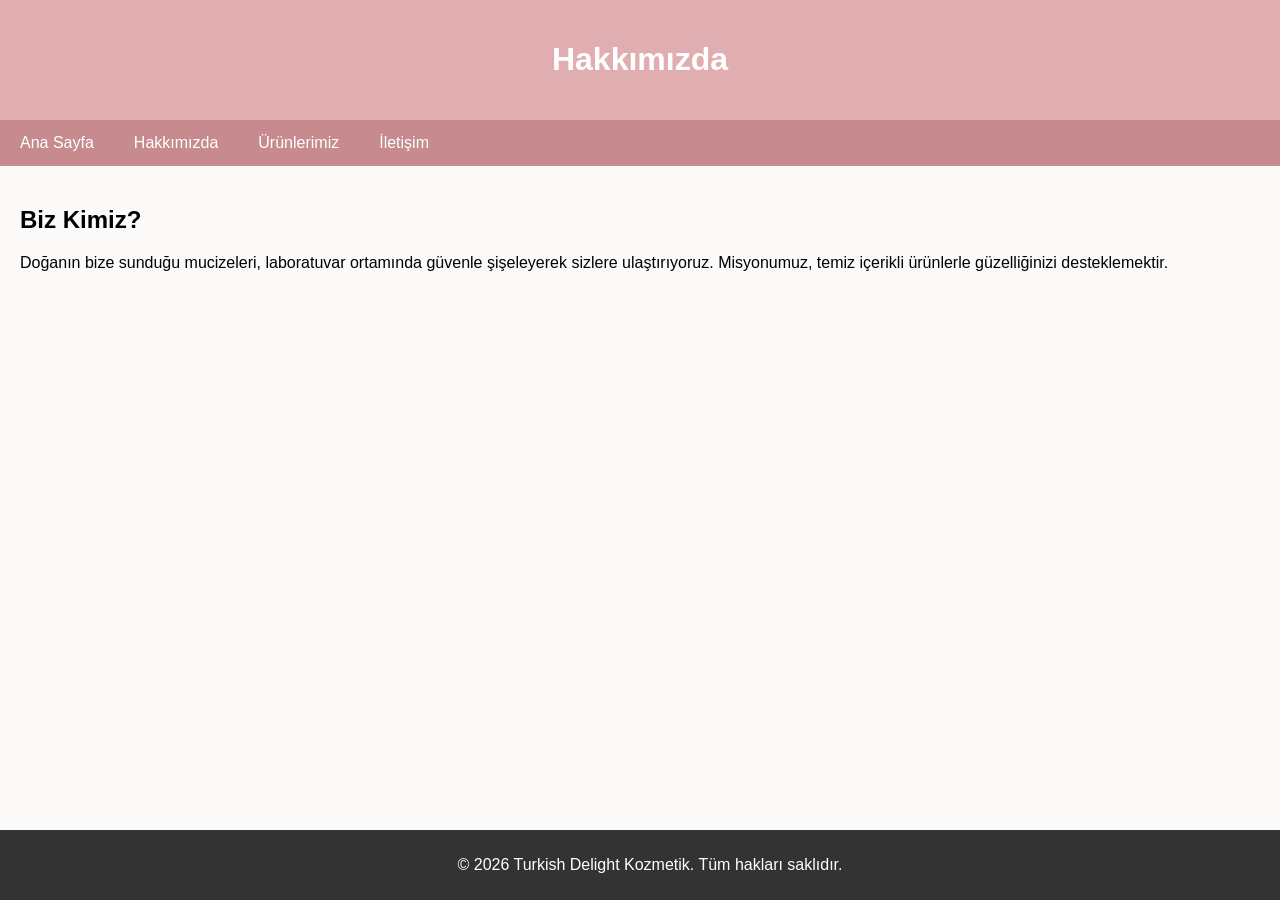
==== hakkimizda.html @ 5a77c10d "Add files via upload" ====
<!DOCTYPE html>
<html lang="tr">
<head>
    <meta charset="UTF-8">
    <title>Hakkımızda - Turkish Delight</title>
    <link rel="stylesheet" href="style.css">
</head>
<body>

<header>
    <h1>Hakkımızda</h1>
</header>

<nav>
    <a href="index.html">Ana Sayfa</a>
    <a href="hakkimizda.html">Hakkımızda</a>
    <a href="urunler.html">Ürünlerimiz</a>
    <a href="iletisim.html">İletişim</a>
</nav>

<main>
    <h2>Biz Kimiz?</h2>
    <p>Doğanın bize sunduğu mucizeleri, laboratuvar ortamında güvenle şişeleyerek sizlere ulaştırıyoruz. Misyonumuz, temiz içerikli ürünlerle güzelliğinizi desteklemektir.</p>
</main>

<footer>
    <p>&copy; 2026 Turkish Delight Kozmetik. Tüm hakları saklıdır.</p>
</footer>

</body>
</html>
---- style.css ----
/* style.css */
body {
    font-family: Arial, sans-serif;
    margin: 0;
    padding: 0;
    background-color: #fcf9f9;
}

header {
    background-color: #e0aeb1;
    color: white;
    text-align: center;
    padding: 20px;
}

nav {
    background-color: #c78b8f;
    overflow: hidden;
}

nav a {
    float: left;
    display: block;
    color: white;
    text-align: center;
    padding: 14px 20px;
    text-decoration: none;
}

nav a:hover {
    background-color: #a86b6f;
}

main {
    padding: 20px;
}

footer {
    background-color: #333;
    color: white;
    text-align: center;
    padding: 10px;
    position: fixed;
    bottom: 0;
    width: 100%;
}

table {
    width: 100%;
    border-collapse: collapse;
}

table, th, td {
    border: 1px solid #c78b8f;
}

th, td {
    padding: 10px;
    text-align: left;
}
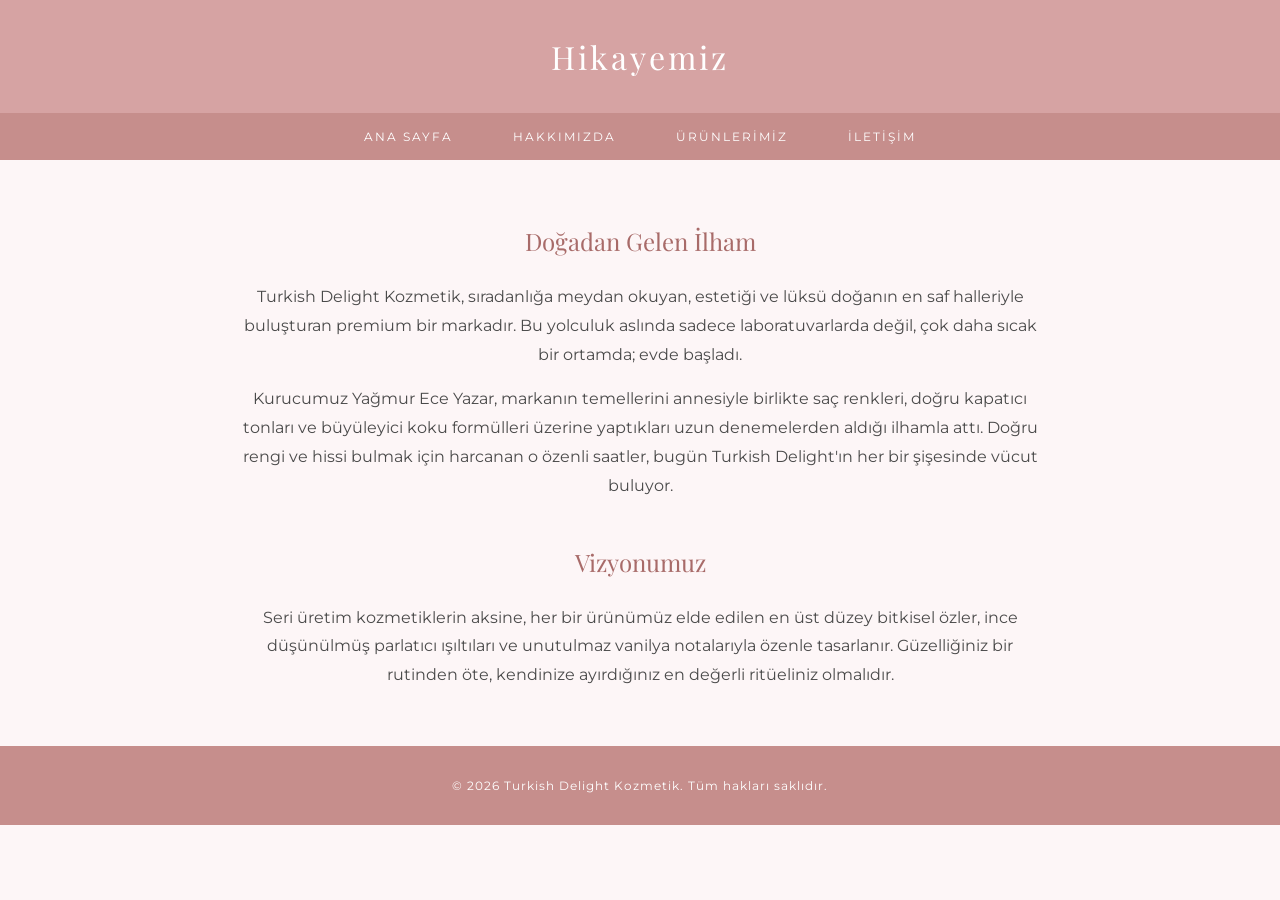
==== commit 3a4523b6: "Add files via upload" ====
--- a/hakkimizda.html
+++ b/hakkimizda.html
@@ -2,13 +2,13 @@
 <html lang="tr">
 <head>
     <meta charset="UTF-8">
-    <title>Hakkımızda - Turkish Delight</title>
+    <title>Hikayemiz - Turkish Delight</title>
     <link rel="stylesheet" href="style.css">
 </head>
 <body>
 
 <header>
-    <h1>Hakkımızda</h1>
+    <h1>Hikayemiz</h1>
 </header>
 
 <nav>
@@ -18,9 +18,14 @@
     <a href="iletisim.html">İletişim</a>
 </nav>
 
-<main>
-    <h2>Biz Kimiz?</h2>
-    <p>Doğanın bize sunduğu mucizeleri, laboratuvar ortamında güvenle şişeleyerek sizlere ulaştırıyoruz. Misyonumuz, temiz içerikli ürünlerle güzelliğinizi desteklemektir.</p>
+<main style="max-width: 800px; text-align: center; line-height: 1.8;">
+    <h2>Doğadan Gelen İlham</h2>
+    <p>Turkish Delight Kozmetik, sıradanlığa meydan okuyan, estetiği ve lüksü doğanın en saf halleriyle buluşturan premium bir markadır. Bu yolculuk aslında sadece laboratuvarlarda değil, çok daha sıcak bir ortamda; evde başladı.</p>
+    
+    <p>Kurucumuz Yağmur Ece Yazar, markanın temellerini annesiyle birlikte saç renkleri, doğru kapatıcı tonları ve büyüleyici koku formülleri üzerine yaptıkları uzun denemelerden aldığı ilhamla attı. Doğru rengi ve hissi bulmak için harcanan o özenli saatler, bugün Turkish Delight'ın her bir şişesinde vücut buluyor.</p>
+
+    <h2 style="margin-top: 40px;">Vizyonumuz</h2>
+    <p>Seri üretim kozmetiklerin aksine, her bir ürünümüz elde edilen en üst düzey bitkisel özler, ince düşünülmüş parlatıcı ışıltıları ve unutulmaz vanilya notalarıyla özenle tasarlanır. Güzelliğiniz bir rutinden öte, kendinize ayırdığınız en değerli ritüeliniz olmalıdır.</p>
 </main>
 
 <footer>
--- a/style.css
+++ b/style.css
@@ -1,60 +1,202 @@
-/* style.css */
+/* style.css - Lüks ve Modern Tema */
+@import url('https://fonts.googleapis.com/css2?family=Playfair+Display:ital,wght@0,400;0,700;1,400&family=Montserrat:wght@300;400;500&display=swap');
+
 body {
-    font-family: Arial, sans-serif;
+    font-family: 'Montserrat', sans-serif; /* Modern ve sade font */
     margin: 0;
     padding: 0;
-    background-color: #fcf9f9;
+    background-color: #FDF6F7; /* Çok uçuk, zarif pudra pembesi */
+    color: #4a4a4a;
 }
 
 header {
-    background-color: #e0aeb1;
-    color: white;
-    text-align: center;
-    padding: 20px;
+    background-color: #D6A3A3; /* Lüks toz pembe */
+    color: white;
+    text-align: center;
+    padding: 35px 20px;
+    font-family: 'Playfair Display', serif; /* Zengin, tırnaklı başlık fontu */
+    letter-spacing: 3px;
+    box-shadow: 0 2px 10px rgba(0,0,0,0.05);
+}
+
+header h1 {
+    margin: 0;
+    font-size: 32px;
+    font-weight: 400;
 }
 
 nav {
-    background-color: #c78b8f;
+    background-color: #C68E8C; /* Koyu toz pembe / Gül kurusu */
+    display: flex;
+    justify-content: center;
+}
+
+nav a {
+    color: white;
+    padding: 16px 30px;
+    text-decoration: none;
+    text-transform: uppercase;
+    font-size: 12px;
+    letter-spacing: 2px;
+    transition: background-color 0.4s ease;
+}
+
+nav a:hover {
+    background-color: #A86B69;
+}
+
+/* Gönderdiğin Görseldeki Tam Ekran Ana Sayfa (Hero) Yapısı */
+.hero-section {
+    background-image: url('gorsel.jpg');
+    background-size: cover;
+    background-position: center;
+    height: 80vh; /* Ekranın %80'ini kaplar */
+    display: flex;
+    align-items: center;
+    justify-content: center;
+    text-align: center;
+    position: relative;
+}
+
+/* Resmin üzerine hafif pembemsi lüks bir filtre */
+.hero-section::before {
+    content: "";
+    position: absolute;
+    top: 0; left: 0; right: 0; bottom: 0;
+    background: rgba(214, 163, 163, 0.2); 
+}
+
+.hero-content {
+    position: relative;
+    z-index: 1;
+}
+
+.hero-content h2 {
+    font-family: 'Playfair Display', serif;
+    font-size: 55px;
+    color: white;
+    text-shadow: 2px 2px 10px rgba(0,0,0,0.2);
+    margin: 0;
+    letter-spacing: 1px;
+}
+
+main {
+    padding: 40px 20px;
+    max-width: 1200px;
+    margin: 0 auto;
+}
+
+/* Genel Başlıklar */
+h2, h3 {
+    font-family: 'Playfair Display', serif;
+    color: #A86B69;
+    text-align: center;
+    font-weight: normal;
+}
+
+/* ZARA Tarzı Ürün Grid Sistemi */
+.zara-grid {
+    display: flex;
+    justify-content: center;
+    gap: 50px;
+    flex-wrap: wrap;
+    margin-bottom: 60px;
+}
+
+.product-card {
+    width: 300px;
+    text-align: center;
+}
+
+.image-container {
+    width: 300px;
+    height: 300px;
+    position: relative;
     overflow: hidden;
-}
-
-nav a {
-    float: left;
-    display: block;
-    color: white;
-    text-align: center;
-    padding: 14px 20px;
-    text-decoration: none;
-}
-
-nav a:hover {
-    background-color: #a86b6f;
-}
-
-main {
-    padding: 20px;
-}
-
-footer {
-    background-color: #333;
-    color: white;
-    text-align: center;
-    padding: 10px;
-    position: fixed;
-    bottom: 0;
+    background-color: #f8f8f8;
+    box-shadow: 0 10px 20px rgba(0,0,0,0.05); /* Lüks gölge detayı */
+}
+
+.image-container img {
     width: 100%;
-}
-
+    height: 100%;
+    object-fit: cover;
+    position: absolute;
+    top: 0;
+    left: 0;
+    transition: opacity 0.5s ease;
+}
+
+.image-container .img-back { opacity: 0; }
+.image-container:hover .img-back { opacity: 1; }
+.image-container:hover .img-front { opacity: 0; }
+
+.product-info {
+    padding: 20px 0;
+}
+
+.product-title {
+    font-size: 13px;
+    text-transform: uppercase;
+    letter-spacing: 1.5px;
+    margin-bottom: 8px;
+    color: #222;
+}
+
+.product-price {
+    font-size: 15px;
+    color: #A86B69;
+    margin-bottom: 20px;
+    font-weight: 500;
+}
+
+.add-to-cart {
+    background-color: #C68E8C;
+    color: #fff;
+    border: none;
+    padding: 14px 0;
+    width: 100%;
+    text-transform: uppercase;
+    font-size: 11px;
+    letter-spacing: 2px;
+    cursor: pointer;
+    transition: background-color 0.4s;
+}
+
+.add-to-cart:hover {
+    background-color: #222; /* Siyaha dönüşen premium buton efekti */
+}
+
+/* Tablo Tasarımı */
 table {
     width: 100%;
     border-collapse: collapse;
-}
-
-table, th, td {
-    border: 1px solid #c78b8f;
-}
-
-th, td {
-    padding: 10px;
-    text-align: left;
+    margin-top: 20px;
+    background-color: #fff;
+    box-shadow: 0 5px 15px rgba(0,0,0,0.03);
+}
+
+table th {
+    background-color: #D6A3A3;
+    color: white;
+    font-family: 'Playfair Display', serif;
+    font-weight: normal;
+    letter-spacing: 1px;
+    padding: 15px;
+}
+
+table td {
+    padding: 15px;
+    border-bottom: 1px solid #f0e6e6;
+    color: #555;
+    text-align: center;
+}
+
+footer {
+    background-color: #C68E8C;
+    color: white;
+    text-align: center;
+    padding: 20px;
+    font-size: 12px;
+    letter-spacing: 1px;
 }
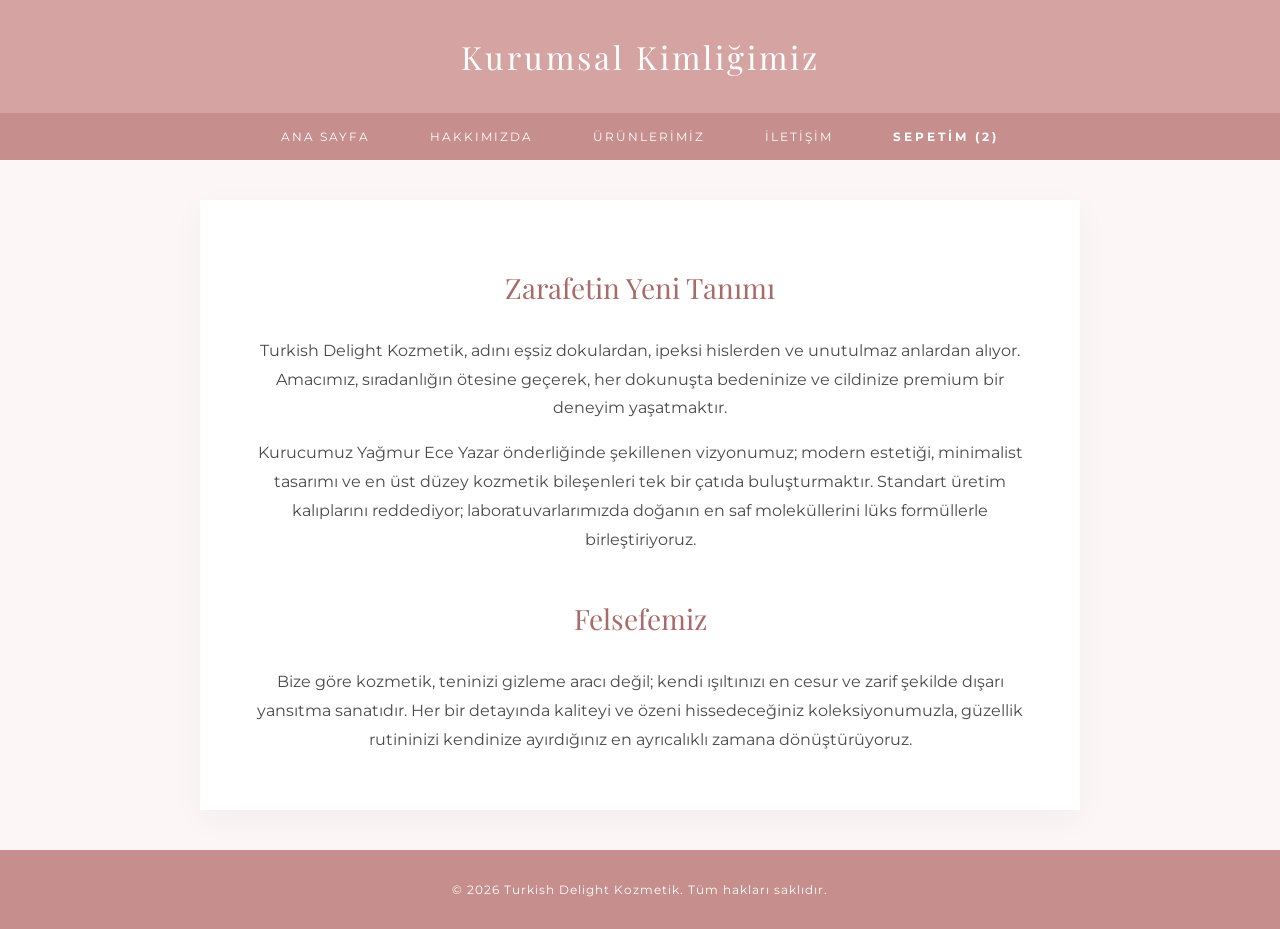
==== commit 153a555c: "Add files via upload" ====
--- a/hakkimizda.html
+++ b/hakkimizda.html
@@ -2,13 +2,13 @@
 <html lang="tr">
 <head>
     <meta charset="UTF-8">
-    <title>Hikayemiz - Turkish Delight</title>
+    <title>Kurumsal - Turkish Delight</title>
     <link rel="stylesheet" href="style.css">
 </head>
 <body>
 
 <header>
-    <h1>Hikayemiz</h1>
+    <h1>Kurumsal Kimliğimiz</h1>
 </header>
 
 <nav>
@@ -16,16 +16,17 @@
     <a href="hakkimizda.html">Hakkımızda</a>
     <a href="urunler.html">Ürünlerimiz</a>
     <a href="iletisim.html">İletişim</a>
+    <a href="sepet.html" style="font-weight: bold; letter-spacing: 3px;">SEPETİM (2)</a>
 </nav>
 
-<main style="max-width: 800px; text-align: center; line-height: 1.8;">
-    <h2>Doğadan Gelen İlham</h2>
-    <p>Turkish Delight Kozmetik, sıradanlığa meydan okuyan, estetiği ve lüksü doğanın en saf halleriyle buluşturan premium bir markadır. Bu yolculuk aslında sadece laboratuvarlarda değil, çok daha sıcak bir ortamda; evde başladı.</p>
+<main style="max-width: 800px; text-align: center; line-height: 1.8; margin: 40px auto; padding: 40px; background-color: #fff; box-shadow: 0 10px 30px rgba(0,0,0,0.04);">
+    <h2 style="color: #A86B69; font-size: 28px;">Zarafetin Yeni Tanımı</h2>
+    <p>Turkish Delight Kozmetik, adını eşsiz dokulardan, ipeksi hislerden ve unutulmaz anlardan alıyor. Amacımız, sıradanlığın ötesine geçerek, her dokunuşta bedeninize ve cildinize premium bir deneyim yaşatmaktır.</p>
     
-    <p>Kurucumuz Yağmur Ece Yazar, markanın temellerini annesiyle birlikte saç renkleri, doğru kapatıcı tonları ve büyüleyici koku formülleri üzerine yaptıkları uzun denemelerden aldığı ilhamla attı. Doğru rengi ve hissi bulmak için harcanan o özenli saatler, bugün Turkish Delight'ın her bir şişesinde vücut buluyor.</p>
+    <p>Kurucumuz Yağmur Ece Yazar önderliğinde şekillenen vizyonumuz; modern estetiği, minimalist tasarımı ve en üst düzey kozmetik bileşenleri tek bir çatıda buluşturmaktır. Standart üretim kalıplarını reddediyor; laboratuvarlarımızda doğanın en saf moleküllerini lüks formüllerle birleştiriyoruz.</p>
 
-    <h2 style="margin-top: 40px;">Vizyonumuz</h2>
-    <p>Seri üretim kozmetiklerin aksine, her bir ürünümüz elde edilen en üst düzey bitkisel özler, ince düşünülmüş parlatıcı ışıltıları ve unutulmaz vanilya notalarıyla özenle tasarlanır. Güzelliğiniz bir rutinden öte, kendinize ayırdığınız en değerli ritüeliniz olmalıdır.</p>
+    <h2 style="margin-top: 40px; color: #A86B69; font-size: 28px;">Felsefemiz</h2>
+    <p>Bize göre kozmetik, teninizi gizleme aracı değil; kendi ışıltınızı en cesur ve zarif şekilde dışarı yansıtma sanatıdır. Her bir detayında kaliteyi ve özeni hissedeceğiniz koleksiyonumuzla, güzellik rutininizi kendinize ayırdığınız en ayrıcalıklı zamana dönüştürüyoruz.</p>
 </main>
 
 <footer>
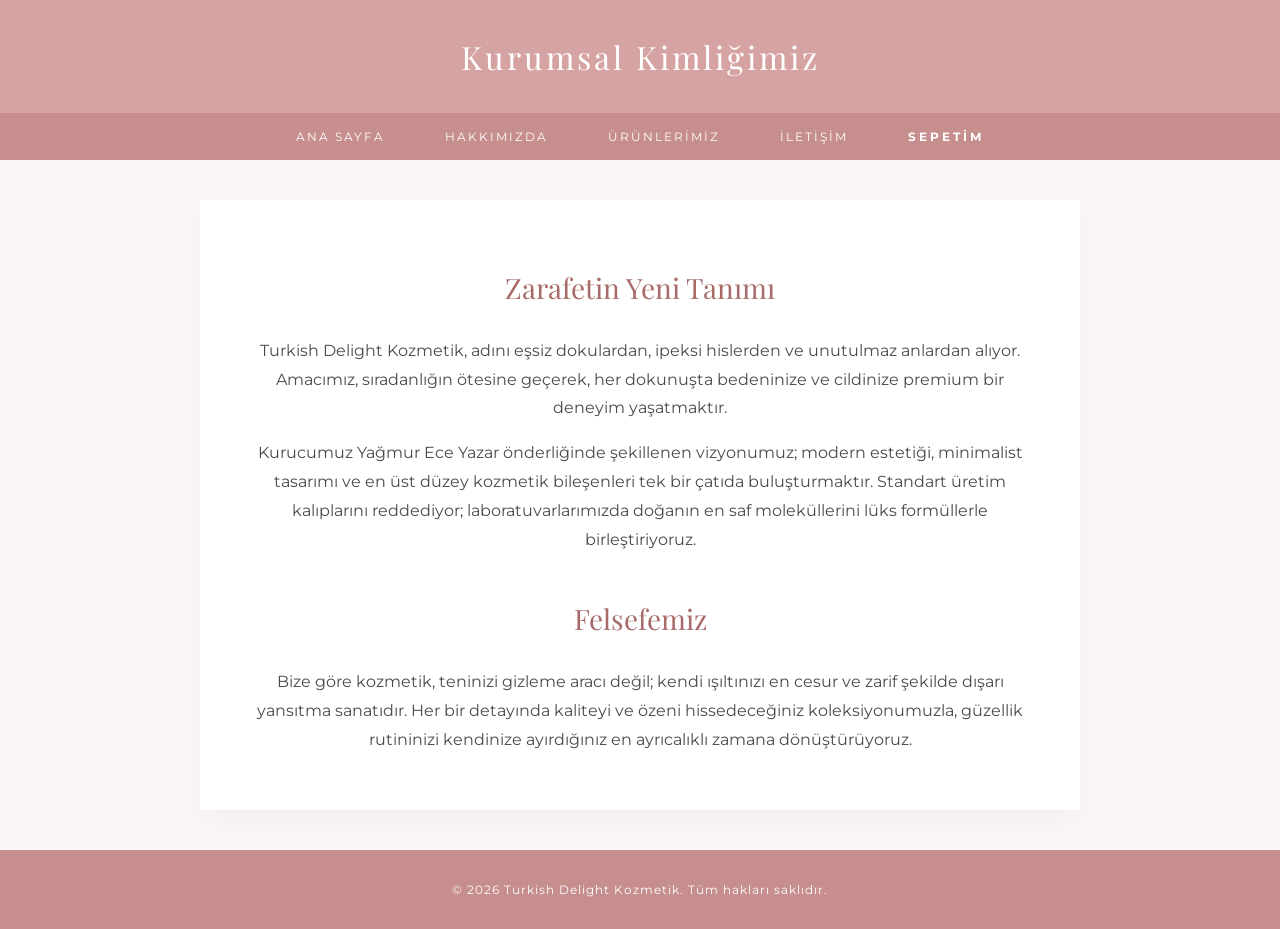
==== commit 85967483: "Add files via upload" ====
--- a/hakkimizda.html
+++ b/hakkimizda.html
@@ -16,7 +16,7 @@
     <a href="hakkimizda.html">Hakkımızda</a>
     <a href="urunler.html">Ürünlerimiz</a>
     <a href="iletisim.html">İletişim</a>
-    <a href="sepet.html" style="font-weight: bold; letter-spacing: 3px;">SEPETİM (2)</a>
+    <a href="sepet.html" style="font-weight: bold; letter-spacing: 3px;">SEPETİM</a>
 </nav>
 
 <main style="max-width: 800px; text-align: center; line-height: 1.8; margin: 40px auto; padding: 40px; background-color: #fff; box-shadow: 0 10px 30px rgba(0,0,0,0.04);">
